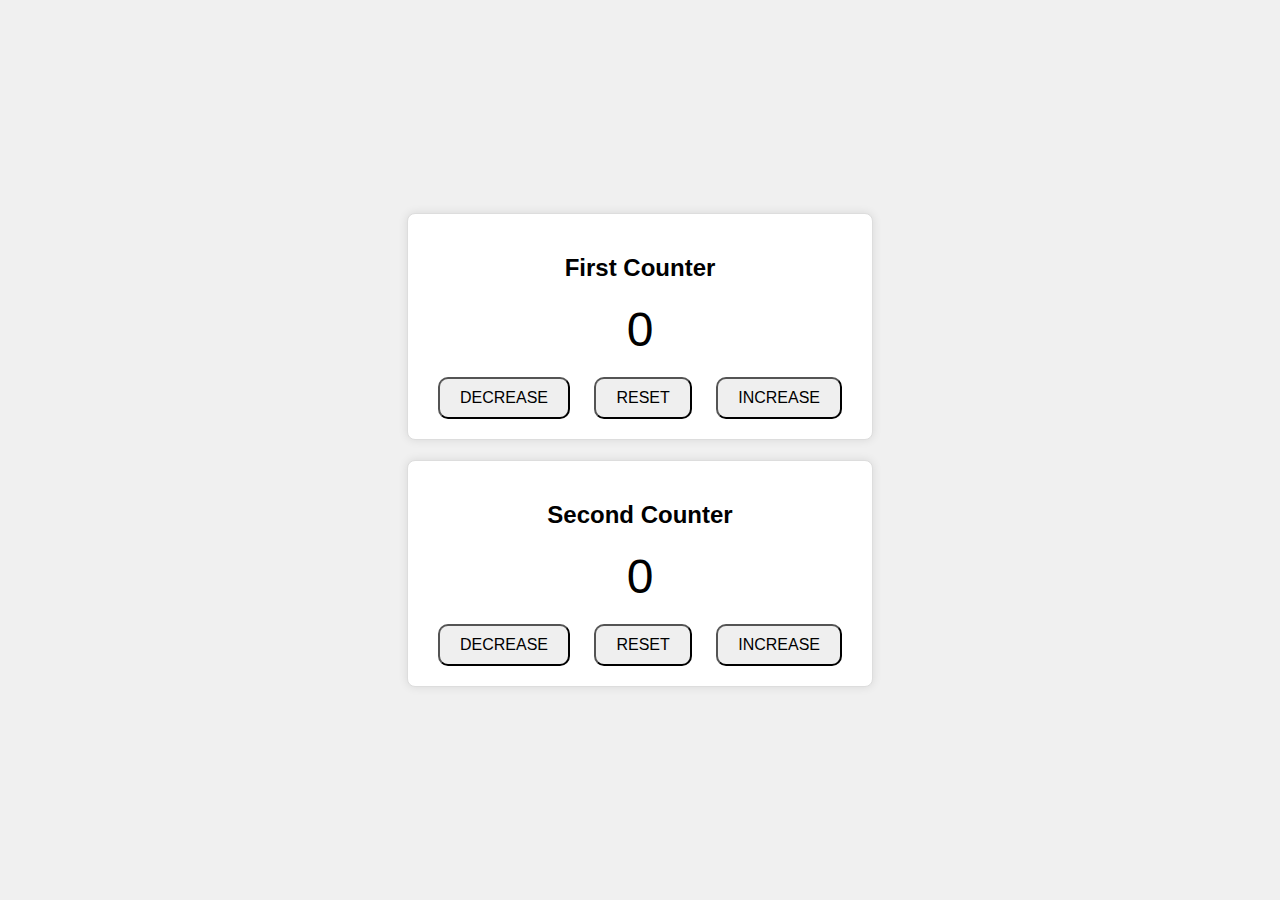
==== index.html @ 8e930456 "first commit" ====
<!DOCTYPE html>
<html lang="en">
<head>
    <meta charset="UTF-8">
    <meta name="viewport" content="width=device-width, initial-scale=1.0">
    <title>counter</title>
    <link rel="stylesheet" href="style.css">
</head>
<body>
    <div class="counter-container">
        <h2>First Counter</h2>
        <div id="first-counter" class="counter">0</div>
        <div class="counter-buttons">
            <button id="first-decrease">DECREASE</button>
            <button id="first-reset">RESET</button>
            <button id="first-increase">INCREASE</button>
        </div>
    </div>

    <div class="counter-container">
        <h2>Second Counter</h2>
        <div id="second-counter" class="counter">0</div>
        <div class="counter-buttons">
            <button id="second-decrease">DECREASE</button>
            <button id="second-reset">RESET</button>
            <button id="second-increase">INCREASE</button>
        </div>
    </div>

    <script src="script.js"></script>
</body>
</html>
    
</body>
</html>
---- style.css ----
body {
    font-family: Arial, sans-serif;
    display: flex;
    flex-direction: column;
    align-items: center;
    justify-content: center;
    height: 100vh;
    background-color: #f0f0f0;
    margin: 0;
}
.counter-container {
    background-color: #ffffff;
    border: 1px solid #ddd;
    padding: 20px;
    margin: 10px;
    border-radius: 8px;
    box-shadow: 0 0 10px rgba(0, 0, 0, 0.1);
    text-align: center;
}
.counter {
    font-size: 48px;
    margin: 20px 0;
    
}
.counter-buttons button {
    padding: 10px 20px;
    margin: 0 10px;
    font-size: 16px;
    cursor: pointer;
    border-radius: 10px;
}
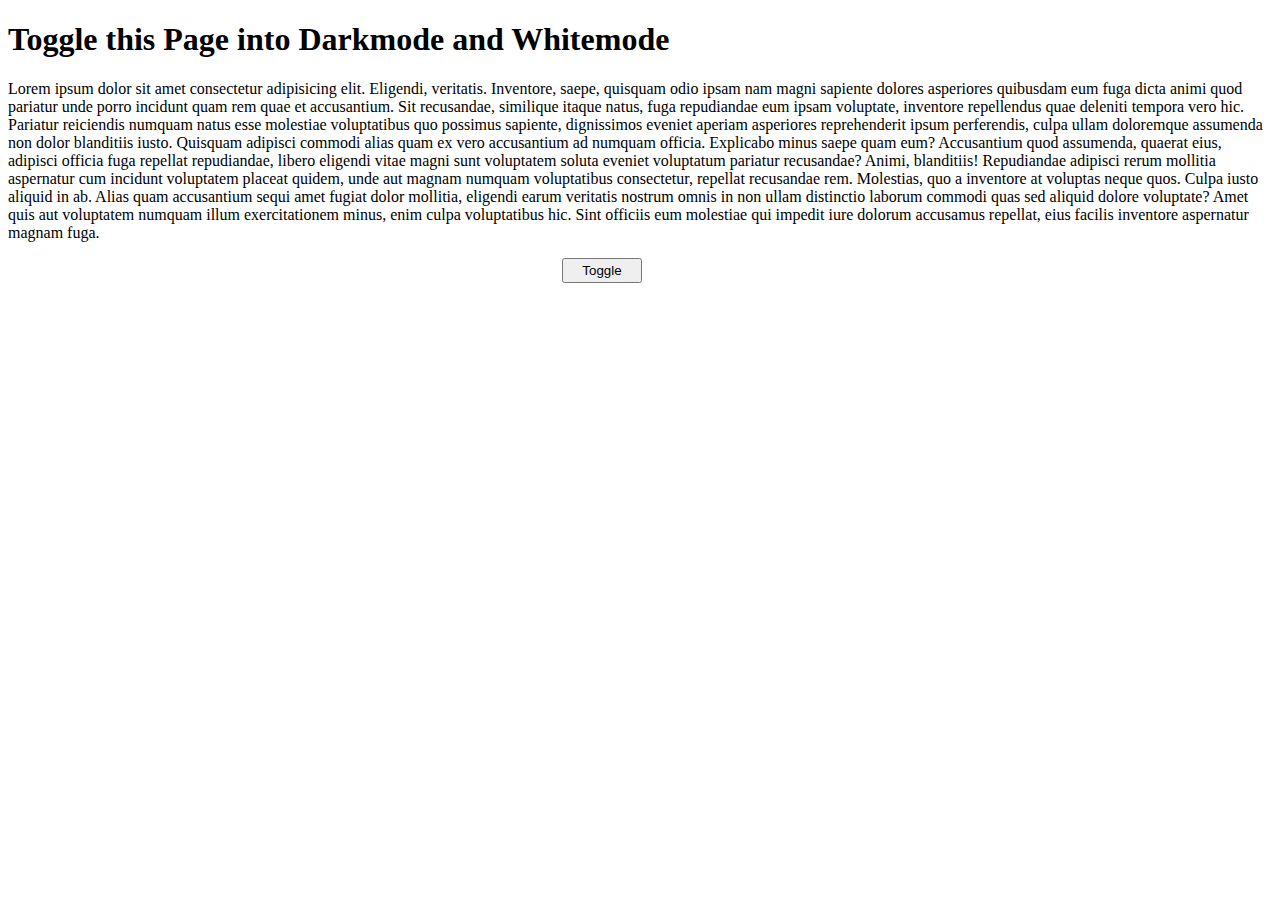
==== commit b0dfba98: "first commit" ====
--- a/index.html
+++ b/index.html
@@ -1,35 +1,21 @@
 <!DOCTYPE html>
 <html lang="en">
+<link rel="stylesheet" href="style.css">
+
 <head>
     <meta charset="UTF-8">
     <meta name="viewport" content="width=device-width, initial-scale=1.0">
-    <title>counter</title>
-    <link rel="stylesheet" href="style.css">
+    <title>Toggle</title>
 </head>
+
 <body>
-    <div class="counter-container">
-        <h2>First Counter</h2>
-        <div id="first-counter" class="counter">0</div>
-        <div class="counter-buttons">
-            <button id="first-decrease">DECREASE</button>
-            <button id="first-reset">RESET</button>
-            <button id="first-increase">INCREASE</button>
-        </div>
-    </div>
-
-    <div class="counter-container">
-        <h2>Second Counter</h2>
-        <div id="second-counter" class="counter">0</div>
-        <div class="counter-buttons">
-            <button id="second-decrease">DECREASE</button>
-            <button id="second-reset">RESET</button>
-            <button id="second-increase">INCREASE</button>
-        </div>
+    <h1><b>Toggle this Page into Darkmode and Whitemode</b></h1>
+    <p>Lorem ipsum dolor sit amet consectetur adipisicing elit. Eligendi, veritatis. Inventore, saepe, quisquam odio ipsam nam magni sapiente dolores asperiores quibusdam eum fuga dicta animi quod pariatur unde porro incidunt quam rem quae et accusantium. Sit recusandae, similique itaque natus, fuga repudiandae eum ipsam voluptate, inventore repellendus quae deleniti tempora vero hic. Pariatur reiciendis numquam natus esse molestiae voluptatibus quo possimus sapiente, dignissimos eveniet aperiam asperiores reprehenderit ipsum perferendis, culpa ullam doloremque assumenda non dolor blanditiis iusto. Quisquam adipisci commodi alias quam ex vero accusantium ad numquam officia. Explicabo minus saepe quam eum? Accusantium quod assumenda, quaerat eius, adipisci officia fuga repellat repudiandae, libero eligendi vitae magni sunt voluptatem soluta eveniet voluptatum pariatur recusandae? Animi, blanditiis! Repudiandae adipisci rerum mollitia aspernatur cum incidunt voluptatem placeat quidem, unde aut magnam numquam voluptatibus consectetur, repellat recusandae rem. Molestias, quo a inventore at voluptas neque quos. Culpa iusto aliquid in ab. Alias quam accusantium sequi amet fugiat dolor mollitia, eligendi earum veritatis nostrum omnis in non ullam distinctio laborum commodi quas sed aliquid dolore voluptate? Amet quis aut voluptatem numquam illum exercitationem minus, enim culpa voluptatibus hic. Sint officiis eum molestiae qui impedit iure dolorum accusamus repellat, eius facilis inventore aspernatur magnam fuga.</p>
+    <div class="toggle_btn">
+        <button id="toggle">Toggle</button>
     </div>
 
     <script src="script.js"></script>
 </body>
-</html>
-    
-</body>
+
 </html>--- a/style.css
+++ b/style.css
@@ -1,32 +1,20 @@
-body {
-    font-family: Arial, sans-serif;
-    display: flex;
-    flex-direction: column;
-    align-items: center;
-    justify-content: center;
-    height: 100vh;
-    background-color: #f0f0f0;
-    margin: 0;
-}
-.counter-container {
-    background-color: #ffffff;
-    border: 1px solid #ddd;
-    padding: 20px;
-    margin: 10px;
-    border-radius: 8px;
-    box-shadow: 0 0 10px rgba(0, 0, 0, 0.1);
-    text-align: center;
-}
-.counter {
-    font-size: 48px;
-    margin: 20px 0;
-    
-}
-.counter-buttons button {
-    padding: 10px 20px;
-    margin: 0 10px;
-    font-size: 16px;
-    cursor: pointer;
-    border-radius: 10px;
-}
+ body {
+     background-color: white;
+     color: black;
+ }
 
+ body.dark-mode {
+     background-color: black;
+     color: white;
+
+ }
+
+ .toggle_btn {
+     height: 250px;
+     width: 156px;
+     margin: auto;
+ }
+ #toggle{
+    height: 25px;
+    width: 80px;
+ }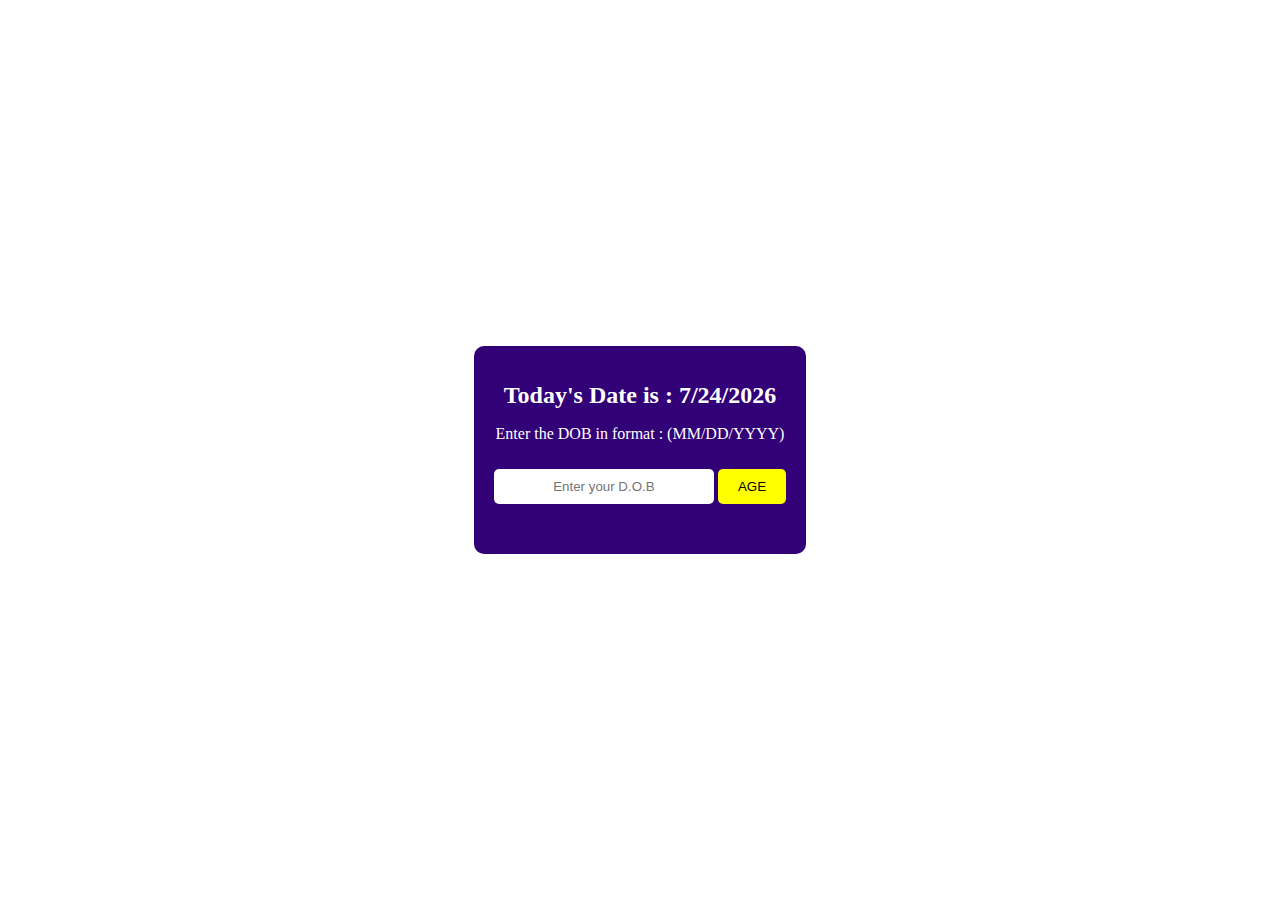
==== commit 40fa8145: "first commit" ====
--- a/index.html
+++ b/index.html
@@ -1,21 +1,20 @@
 <!DOCTYPE html>
 <html lang="en">
-<link rel="stylesheet" href="style.css">
-
 <head>
     <meta charset="UTF-8">
     <meta name="viewport" content="width=device-width, initial-scale=1.0">
-    <title>Toggle</title>
+    <title>Age_calculator</title>
+    <link rel="stylesheet" href="style.css">
 </head>
-
 <body>
-    <h1><b>Toggle this Page into Darkmode and Whitemode</b></h1>
-    <p>Lorem ipsum dolor sit amet consectetur adipisicing elit. Eligendi, veritatis. Inventore, saepe, quisquam odio ipsam nam magni sapiente dolores asperiores quibusdam eum fuga dicta animi quod pariatur unde porro incidunt quam rem quae et accusantium. Sit recusandae, similique itaque natus, fuga repudiandae eum ipsam voluptate, inventore repellendus quae deleniti tempora vero hic. Pariatur reiciendis numquam natus esse molestiae voluptatibus quo possimus sapiente, dignissimos eveniet aperiam asperiores reprehenderit ipsum perferendis, culpa ullam doloremque assumenda non dolor blanditiis iusto. Quisquam adipisci commodi alias quam ex vero accusantium ad numquam officia. Explicabo minus saepe quam eum? Accusantium quod assumenda, quaerat eius, adipisci officia fuga repellat repudiandae, libero eligendi vitae magni sunt voluptatem soluta eveniet voluptatum pariatur recusandae? Animi, blanditiis! Repudiandae adipisci rerum mollitia aspernatur cum incidunt voluptatem placeat quidem, unde aut magnam numquam voluptatibus consectetur, repellat recusandae rem. Molestias, quo a inventore at voluptas neque quos. Culpa iusto aliquid in ab. Alias quam accusantium sequi amet fugiat dolor mollitia, eligendi earum veritatis nostrum omnis in non ullam distinctio laborum commodi quas sed aliquid dolore voluptate? Amet quis aut voluptatem numquam illum exercitationem minus, enim culpa voluptatibus hic. Sint officiis eum molestiae qui impedit iure dolorum accusamus repellat, eius facilis inventore aspernatur magnam fuga.</p>
-    <div class="toggle_btn">
-        <button id="toggle">Toggle</button>
+    <div class="container">
+        <h1>Today's Date is : <span id="currentDate"></span></h1>
+        <p>Enter the DOB in format : (MM/DD/YYYY)</p>
+        <input type="text" id="dob" placeholder="Enter your D.O.B">
+        <button id="calculateAgeButton">AGE</button>
+        <p id="ageResult"></p>
     </div>
-
     <script src="script.js"></script>
+    
 </body>
-
 </html>--- a/style.css
+++ b/style.css
@@ -1,20 +1,44 @@
- body {
-     background-color: white;
-     color: black;
- }
+body {
+    color: white;
+    display: flex;
+    justify-content: center;
+    align-items: center;
+    height: 100vh;
+    margin: 0;
+}
 
- body.dark-mode {
-     background-color: black;
-     color: white;
+.container {
+    text-align: center;
+    background-color: #320077;
+    padding: 20px;
+    border-radius: 10px;
 
- }
+}
 
- .toggle_btn {
-     height: 250px;
-     width: 156px;
-     margin: auto;
- }
- #toggle{
-    height: 25px;
-    width: 80px;
- }+h1 {
+    font-size: 24px;
+}
+
+input {
+    padding: 10px;
+    margin: 10px 0;
+    width: 200px;
+    border-radius: 5px;
+    border: none;
+    text-align: center;
+}
+
+button {
+    padding: 10px 20px;
+    background-color: yellow;
+    color: black;
+    border: none;
+    border-radius: 5px;
+    cursor: pointer;
+}
+
+
+#ageResult {
+    margin-top: 20px;
+    font-size: 20px;
+}
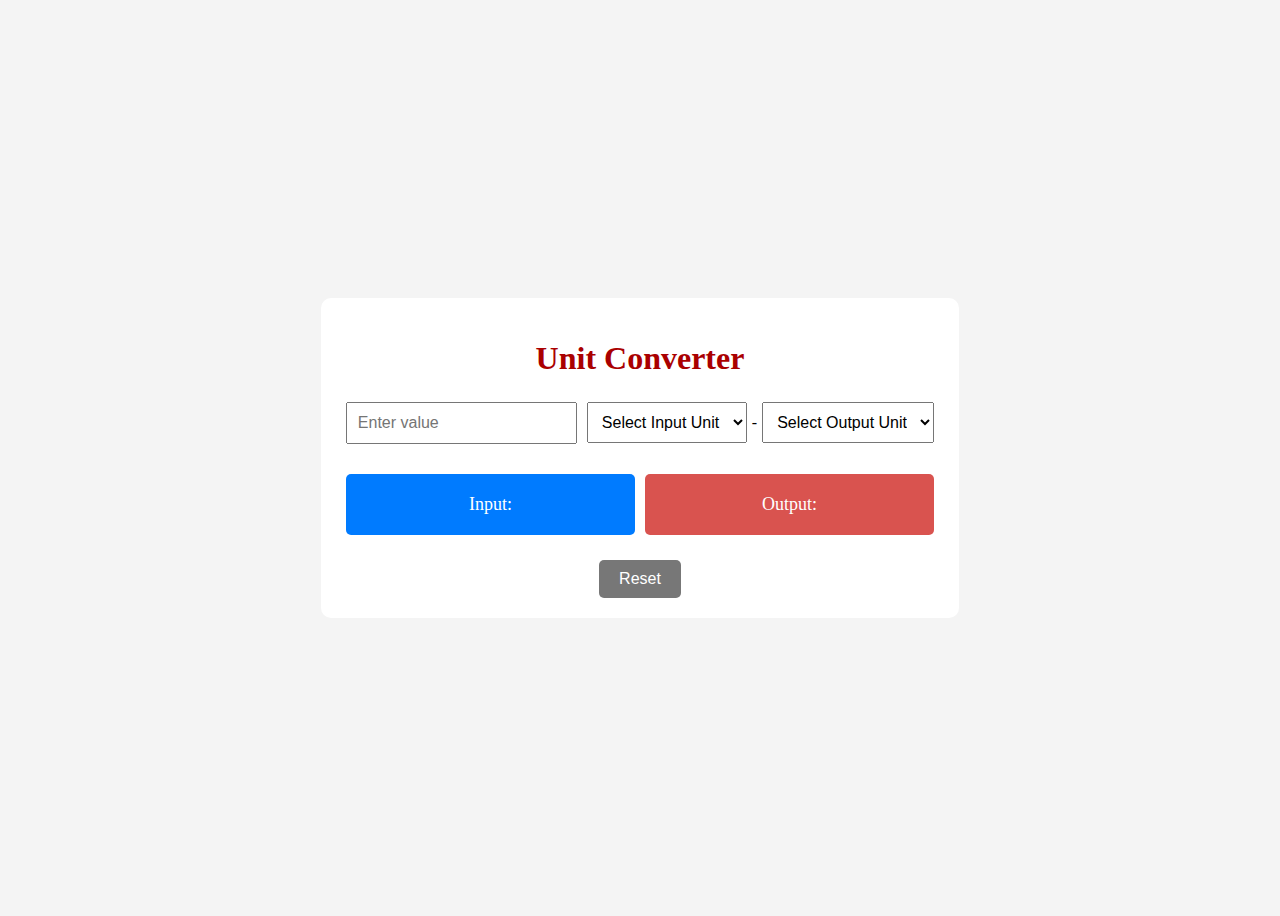
==== commit aca8a8d6: "first commit" ====
--- a/index.html
+++ b/index.html
@@ -3,18 +3,43 @@
 <head>
     <meta charset="UTF-8">
     <meta name="viewport" content="width=device-width, initial-scale=1.0">
-    <title>Age_calculator</title>
+    <title>Unit Converter</title>
     <link rel="stylesheet" href="style.css">
 </head>
 <body>
     <div class="container">
-        <h1>Today's Date is : <span id="currentDate"></span></h1>
-        <p>Enter the DOB in format : (MM/DD/YYYY)</p>
-        <input type="text" id="dob" placeholder="Enter your D.O.B">
-        <button id="calculateAgeButton">AGE</button>
-        <p id="ageResult"></p>
+        <h1>Unit Converter</h1>
+        <div class="converter">
+            <input type="number" id="inputValue" placeholder="Enter value">
+            <select id="inputUnit">
+                <option value="">Select Input Unit</option>
+                <option value="inches">Inches</option>
+                <option value="feet">Feet</option>
+                <option value="yards">Yards</option>
+                <option value="miles">Miles</option>
+                <option value="centimeters">Centimeters</option>
+                <option value="meters">Meters</option>
+                <option value="kilometers">Kilometers</option>
+            </select>
+            <span>-</span>
+            <select id="outputUnit">
+                <option value="">Select Output Unit</option>
+                <option value="inches">Inches</option>
+                <option value="feet">Feet</option>
+                <option value="yards">Yards</option>
+                <option value="miles">Miles</option>
+                <option value="centimeters">Centimeters</option>
+                <option value="meters">Meters</option>
+                <option value="kilometers">Kilometers</option>
+            </select>
+        </div>
+        <div class="output">
+            <div class="output-box" id="inputResult">Input: </div>
+            <div class="output-box" id="outputResult">Output: </div>
+        </div>
+        <button id="resetButton">Reset</button>
     </div>
+
     <script src="script.js"></script>
-    
 </body>
-</html>+</html>
--- a/style.css
+++ b/style.css
@@ -1,44 +1,69 @@
 body {
-    color: white;
+    background-color: #f4f4f4;
     display: flex;
     justify-content: center;
     align-items: center;
     height: 100vh;
-    margin: 0;
 }
 
 .container {
     text-align: center;
-    background-color: #320077;
+    background-color: #fff;
     padding: 20px;
     border-radius: 10px;
-
 }
 
 h1 {
-    font-size: 24px;
+    color: #a00;
+    margin-bottom: 20px;
 }
 
-input {
+.converter {
+    display: flex;
+    justify-content: center;
+    align-items: center;
+    margin-bottom: 20px;
+}
+
+.converter input, .converter select {
     padding: 10px;
-    margin: 10px 0;
-    width: 200px;
+    margin: 5px;
+    font-size: 16px;
+}
+
+.output {
+    display: flex;
+    justify-content: center;
+    margin-bottom: 20px;
+}
+
+.output-box {
+    padding: 20px;
+    margin: 5px;
+    flex: 1;
+    font-size: 18px;
     border-radius: 5px;
-    border: none;
-    text-align: center;
+    color: #fff;
+}
+
+#inputResult {
+    background-color: #007bff;
+}
+
+#outputResult {
+    background-color: #d9534f;
 }
 
 button {
     padding: 10px 20px;
-    background-color: yellow;
-    color: black;
+    font-size: 16px;
     border: none;
     border-radius: 5px;
+    background-color: #777;
+    color: #fff;
     cursor: pointer;
 }
 
-
-#ageResult {
-    margin-top: 20px;
-    font-size: 20px;
+button:hover {
+    background-color: #555;
 }
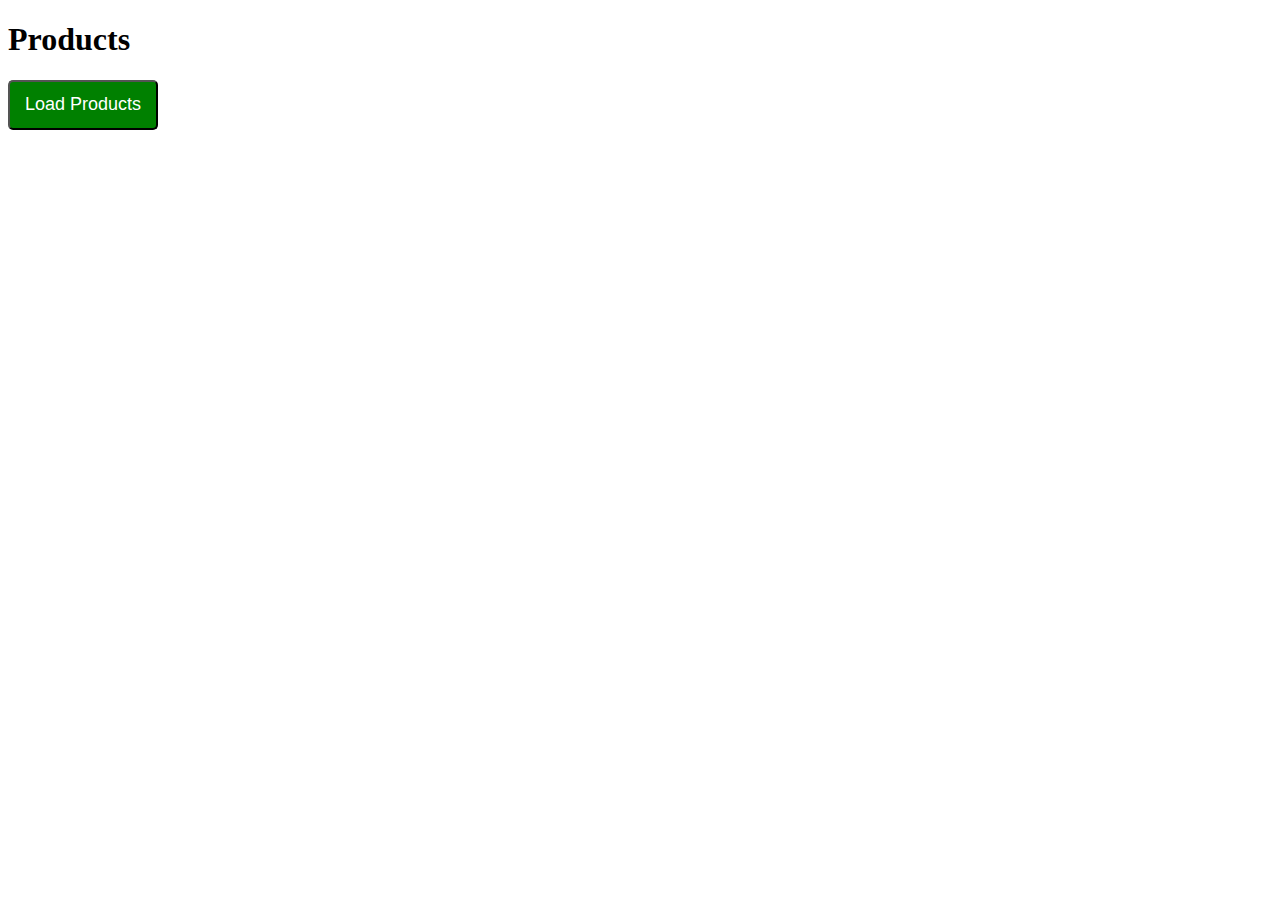
==== commit 0e7ec528: "first commit" ====
--- a/index.html
+++ b/index.html
@@ -3,43 +3,13 @@
 <head>
     <meta charset="UTF-8">
     <meta name="viewport" content="width=device-width, initial-scale=1.0">
-    <title>Unit Converter</title>
+    <title>e-commerce</title>
     <link rel="stylesheet" href="style.css">
 </head>
 <body>
-    <div class="container">
-        <h1>Unit Converter</h1>
-        <div class="converter">
-            <input type="number" id="inputValue" placeholder="Enter value">
-            <select id="inputUnit">
-                <option value="">Select Input Unit</option>
-                <option value="inches">Inches</option>
-                <option value="feet">Feet</option>
-                <option value="yards">Yards</option>
-                <option value="miles">Miles</option>
-                <option value="centimeters">Centimeters</option>
-                <option value="meters">Meters</option>
-                <option value="kilometers">Kilometers</option>
-            </select>
-            <span>-</span>
-            <select id="outputUnit">
-                <option value="">Select Output Unit</option>
-                <option value="inches">Inches</option>
-                <option value="feet">Feet</option>
-                <option value="yards">Yards</option>
-                <option value="miles">Miles</option>
-                <option value="centimeters">Centimeters</option>
-                <option value="meters">Meters</option>
-                <option value="kilometers">Kilometers</option>
-            </select>
-        </div>
-        <div class="output">
-            <div class="output-box" id="inputResult">Input: </div>
-            <div class="output-box" id="outputResult">Output: </div>
-        </div>
-        <button id="resetButton">Reset</button>
-    </div>
-
+    <h1>Products</h1>
+    <button id="btn">Load Products</button>
+    <div id="datacontainer" class="card-container"></div>
     <script src="script.js"></script>
 </body>
 </html>
--- a/style.css
+++ b/style.css
@@ -1,69 +1,48 @@
-body {
-    background-color: #f4f4f4;
-    display: flex;
-    justify-content: center;
-    align-items: center;
-    height: 100vh;
+.card-container {
+    display:grid ;
+    grid-template-columns: auto auto auto auto;
+    /* column-gap: 30px; */
+    justify-content: space-around;
+    margin: 20px;
 }
 
-.container {
-    text-align: center;
-    background-color: #fff;
-    padding: 20px;
-    border-radius: 10px;
+.card img {
+    width: 100%;
+    height: 200px;
+    /* object-fit: cover; */
 }
 
-h1 {
-    color: #a00;
-    margin-bottom: 20px;
+
+.card {
+    border: 1px solid #ddd;
+    border-radius: 10px;
+    width: 300px;
+    margin: 15px;
+    box-shadow: 0 2px 5px rgba(0,0,0,0.1);
+    overflow: hidden;
+    text-align: center;
 }
-
-.converter {
-    display: flex;
-    justify-content: center;
-    align-items: center;
-    margin-bottom: 20px;
+ .card h3 {
+    padding: 10px 0;
+    font-size: 13px;
+ }  
+#btn{
+    background-color: green;
+    color: white;
+    width: 150px;
+    height: 50px;
+    border-radius: 5px;
+    font-size: 18px;
 }
-
-.converter input, .converter select {
-    padding: 10px;
-    margin: 5px;
+.card button{
+    background-color: green;
+    color: white;
+    width: 100px;
+    height: 30px;
+    border-radius: 5px;
+}
+.card .price {
     font-size: 16px;
-}
-
-.output {
-    display: flex;
-    justify-content: center;
-    margin-bottom: 20px;
-}
-
-.output-box {
-    padding: 20px;
-    margin: 5px;
-    flex: 1;
-    font-size: 18px;
-    border-radius: 5px;
-    color: #fff;
-}
-
-#inputResult {
-    background-color: #007bff;
-}
-
-#outputResult {
-    background-color: #d9534f;
-}
-
-button {
-    padding: 10px 20px;
-    font-size: 16px;
-    border: none;
-    border-radius: 5px;
-    background-color: #777;
-    color: #fff;
-    cursor: pointer;
-}
-
-button:hover {
-    background-color: #555;
-}
+    font-weight: bold;
+    padding-bottom: 10px;
+}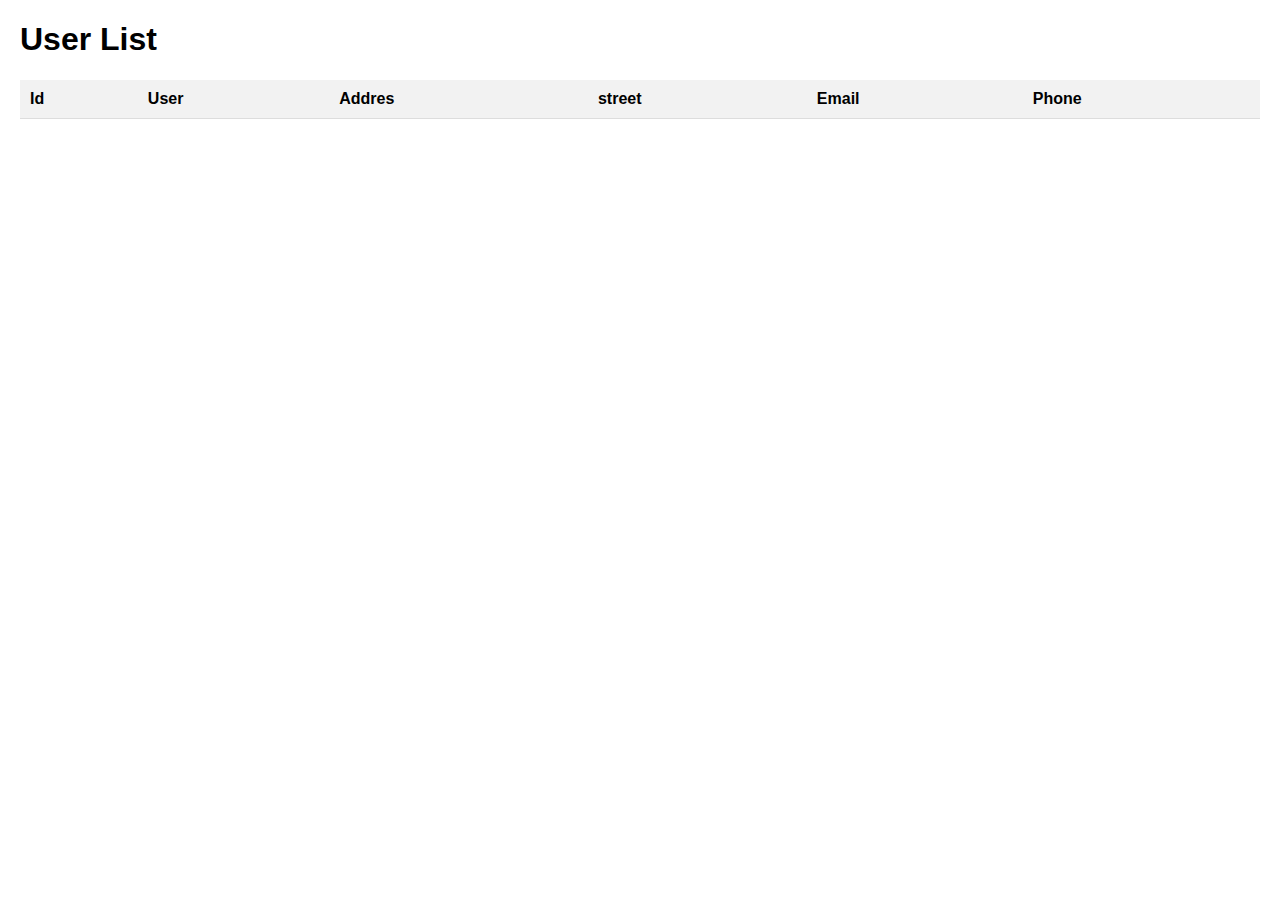
==== commit 952884d0: "first commit" ====
--- a/index.html
+++ b/index.html
@@ -3,13 +3,26 @@
 <head>
     <meta charset="UTF-8">
     <meta name="viewport" content="width=device-width, initial-scale=1.0">
-    <title>e-commerce</title>
+    <title>Fetch API Example</title>
     <link rel="stylesheet" href="style.css">
 </head>
 <body>
-    <h1>Products</h1>
-    <button id="btn">Load Products</button>
-    <div id="datacontainer" class="card-container"></div>
+    <h1>User List</h1>
+    <table>
+        <thead>
+            <tr>
+                <th>Id</th>
+                <th>User</th>
+                <th>Addres</th>
+                <th>street</th>
+                <th>Email</th>
+                 <th>Phone</th> 
+            </tr>
+        </thead>
+        <tbody id="userList">
+            
+        </tbody>
+    </table>
     <script src="script.js"></script>
 </body>
-</html>
+</html>--- a/style.css
+++ b/style.css
@@ -1,48 +1,28 @@
-.card-container {
-    display:grid ;
-    grid-template-columns: auto auto auto auto;
-    /* column-gap: 30px; */
-    justify-content: space-around;
+body {
+    font-family: Arial, sans-serif;
     margin: 20px;
 }
-
-.card img {
+table {
     width: 100%;
-    height: 200px;
-    /* object-fit: cover; */
+    border-collapse: collapse;
+    margin-bottom: 20px;
+}
+th, td {
+    padding: 10px;
+    text-align: left;
+    border-bottom: 1px solid #ddd;
+}
+th {
+    background-color: #f2f2f2;
+}
+tr:hover {
+    background-color: #f5f5f5;
 }
 
-
-.card {
-    border: 1px solid #ddd;
-    border-radius: 10px;
-    width: 300px;
-    margin: 15px;
-    box-shadow: 0 2px 5px rgba(0,0,0,0.1);
-    overflow: hidden;
+.status {
+    padding: 5px 10px;
+    border-radius: 20px;
+    color: white;
+    font-size: 12px;
     text-align: center;
 }
- .card h3 {
-    padding: 10px 0;
-    font-size: 13px;
- }  
-#btn{
-    background-color: green;
-    color: white;
-    width: 150px;
-    height: 50px;
-    border-radius: 5px;
-    font-size: 18px;
-}
-.card button{
-    background-color: green;
-    color: white;
-    width: 100px;
-    height: 30px;
-    border-radius: 5px;
-}
-.card .price {
-    font-size: 16px;
-    font-weight: bold;
-    padding-bottom: 10px;
-}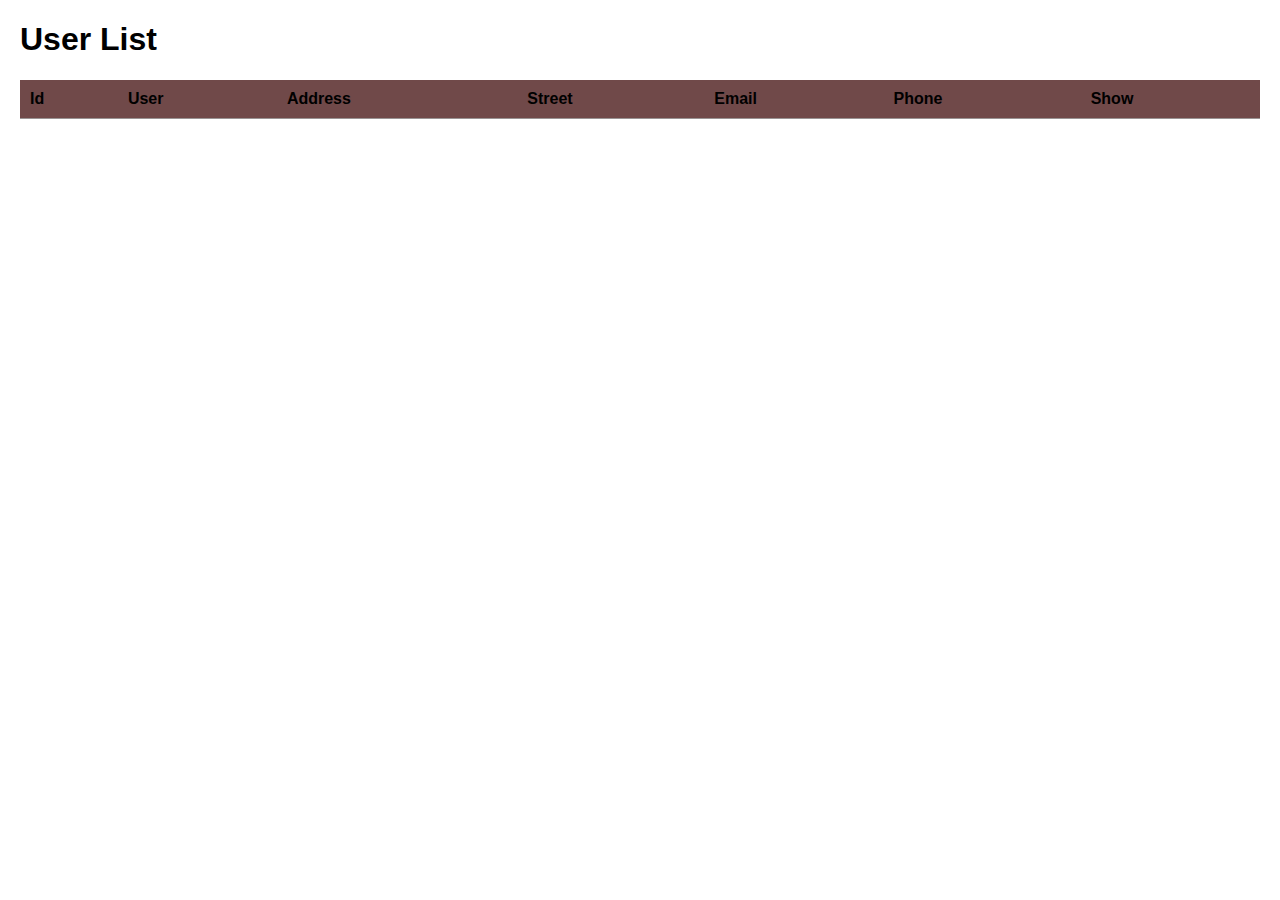
==== commit a985ffe9: "second commit" ====
--- a/index.html
+++ b/index.html
@@ -1,11 +1,13 @@
 <!DOCTYPE html>
 <html lang="en">
+
 <head>
     <meta charset="UTF-8">
     <meta name="viewport" content="width=device-width, initial-scale=1.0">
     <title>Fetch API Example</title>
     <link rel="stylesheet" href="style.css">
 </head>
+
 <body>
     <h1>User List</h1>
     <table>
@@ -13,16 +15,20 @@
             <tr>
                 <th>Id</th>
                 <th>User</th>
-                <th>Addres</th>
-                <th>street</th>
+                <th>Address</th>
+                <th>Street</th>
                 <th>Email</th>
-                 <th>Phone</th> 
+                <th>Phone</th>
+                <th>Show</th>
+
+
             </tr>
         </thead>
         <tbody id="userList">
-            
+
         </tbody>
     </table>
     <script src="script.js"></script>
 </body>
+
 </html>--- a/style.css
+++ b/style.css
@@ -6,23 +6,24 @@
     width: 100%;
     border-collapse: collapse;
     margin-bottom: 20px;
+    background-color: antiquewhite;
 }
 th, td {
     padding: 10px;
     text-align: left;
-    border-bottom: 1px solid #ddd;
+    border-bottom: 1px solid #999393;
 }
 th {
-    background-color: #f2f2f2;
+    background-color: #704949;
 }
 tr:hover {
     background-color: #f5f5f5;
 }
 
-.status {
-    padding: 5px 10px;
-    border-radius: 20px;
+Button{
+    background-color: green;
+    height: 30px;
+    width: 50px;
+    border-radius: 5px;
     color: white;
-    font-size: 12px;
-    text-align: center;
 }
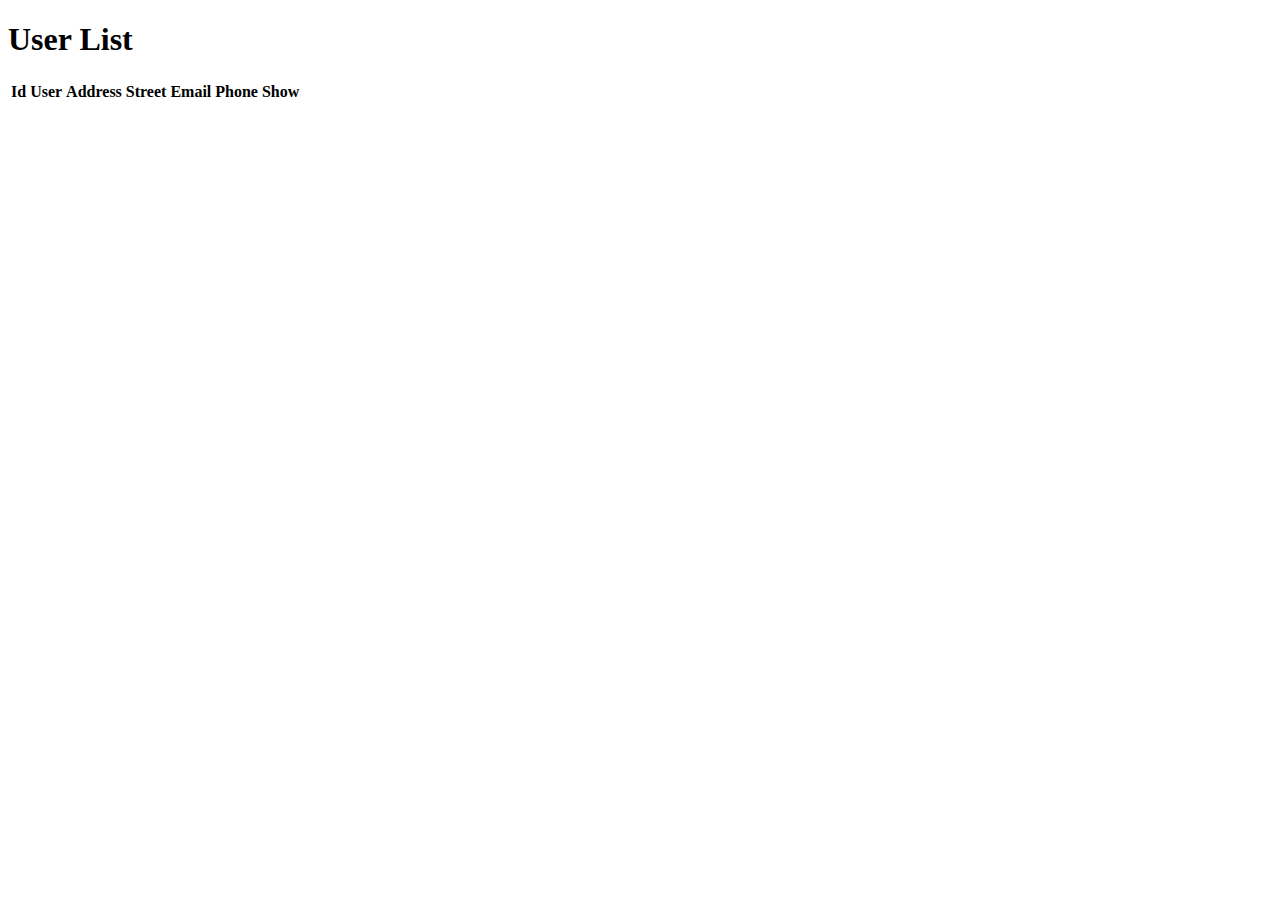
==== commit bc126816: "third commit" ====
--- a/index.html
+++ b/index.html
@@ -8,7 +8,7 @@
     <link rel="stylesheet" href="style.css">
 </head>
 
-<body>
+<body onload="LoadDatas()">
     <h1>User List</h1>
     <table>
         <thead>
--- a/style.css
+++ b/style.css
@@ -1,29 +1,66 @@
-body {
-    font-family: Arial, sans-serif;
+.card-container {
+    display:grid ;
+    grid-template-columns: repeat(4, 1fr);
+   
+    justify-content: space-around;
     margin: 20px;
 }
-table {
+
+.card img {
     width: 100%;
-    border-collapse: collapse;
-    margin-bottom: 20px;
-    background-color: antiquewhite;
-}
-th, td {
-    padding: 10px;
-    text-align: left;
-    border-bottom: 1px solid #999393;
-}
-th {
-    background-color: #704949;
-}
-tr:hover {
-    background-color: #f5f5f5;
+    height: 200px;
+   
 }
 
-Button{
+
+.card {
+    border: 1px solid #ddd;
+    border-radius: 10px;
+    width: 300px;
+    margin: 15px;
+    box-shadow: 0 2px 5px rgba(0,0,0,0.1);
+    overflow: hidden;
+    text-align: center;
+}
+ .card h3 {
+    padding: 10px 0;
+    font-size: 13px;
+ }  
+#btn{
     background-color: green;
+    color: white;
+    width: 150px;
+    height: 50px;
+    border-radius: 5px;
+    font-size: 18px;
+}
+.card button{
+    background-color: green;
+    color: white;
+    width: 100px;
     height: 30px;
-    width: 50px;
     border-radius: 5px;
-    color: white;
 }
+.card .price {
+    font-size: 16px;
+    font-weight: bold;
+    padding-bottom: 10px;
+}
+
+@media (max-width: 1024px) {
+    .card-container {
+        grid-template-columns: repeat(3, 1fr);
+    }
+}
+
+@media(max-width: 730px){
+    .card-container{
+        grid-template-columns: repeat(2,1fr);
+    }
+}
+
+@media(max-width:480px){
+    .card-container{
+        grid-template-columns:1fr;
+    }
+}